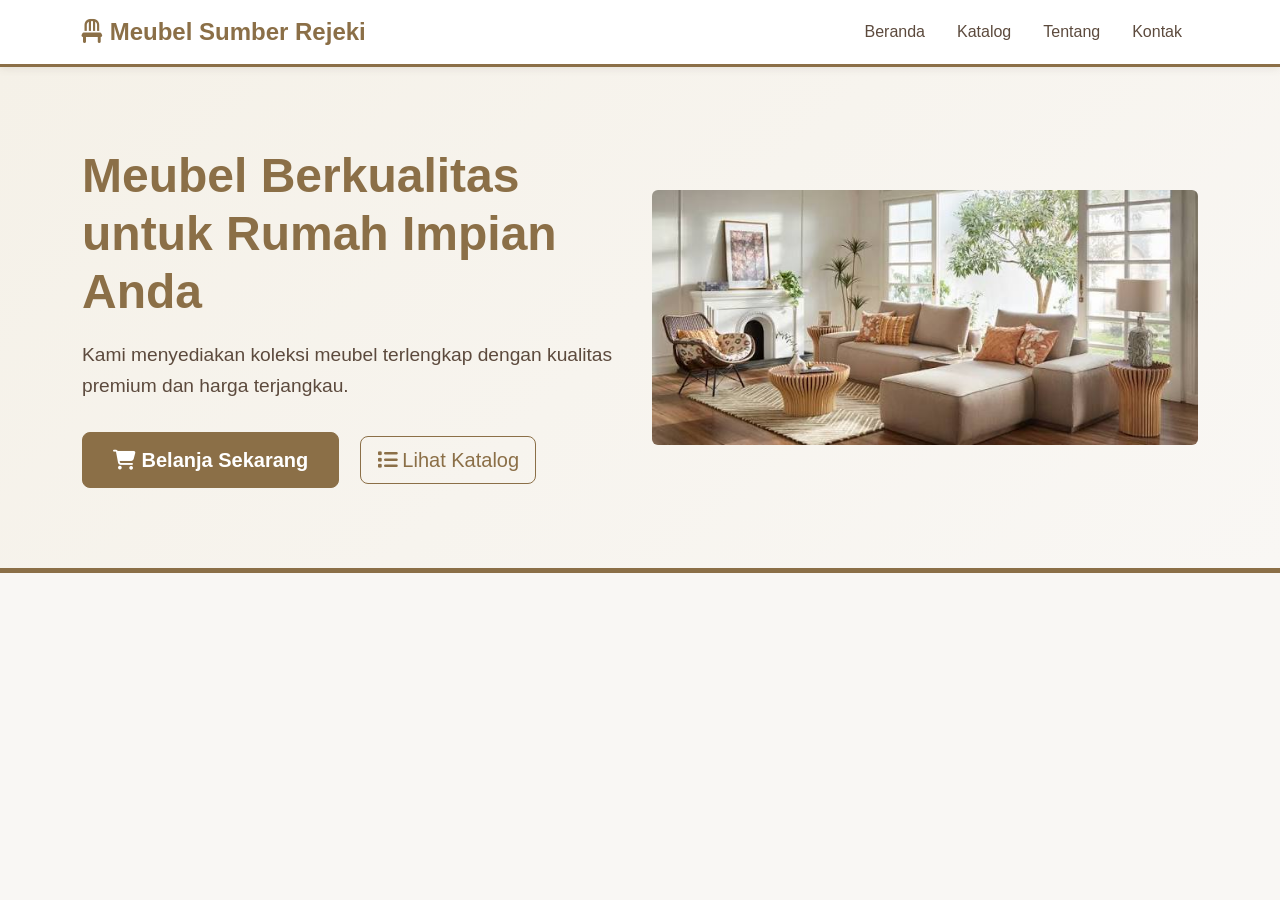
==== index.html @ 735f4b8a "Add files via upload" ====
<!DOCTYPE html>
<html lang="id">
<head>
    <meta charset="UTF-8">
    <meta name="viewport" content="width=device-width, initial-scale=1.0">
    <title>Meubel Sumber Rejeki</title>

    <link href="https://cdn.jsdelivr.net/npm/bootstrap@5.3.0/dist/css/bootstrap.min.css" rel="stylesheet">
    <link rel="stylesheet" href="https://cdnjs.cloudflare.com/ajax/libs/font-awesome/6.4.0/css/all.min.css">

    <!-- CSS Eksternal -->
    <link rel="stylesheet" href="asset/css/style.css">
</head>
<body>

    <!-- Navbar -->
    <nav class="navbar navbar-expand-lg navbar-light">
        <div class="container">
            <a class="navbar-brand" href="index.html">
                <i class="fas fa-chair"></i> Meubel Sumber Rejeki
            </a>

            <button class="navbar-toggler" type="button" data-bs-toggle="collapse" data-bs-target="#navbarNav">
                <span class="navbar-toggler-icon"></span>
            </button>

            <div class="collapse navbar-collapse" id="navbarNav">
                <ul class="navbar-nav ms-auto">
                    <li class="nav-item">
                        <a class="nav-link" href="index.html">Beranda</a>
                    </li>
                    <li class="nav-item">
                        <a class="nav-link" href="kategori/kategori.html">Katalog</a>
                    </li>
                    <li class="nav-item">
                        <a class="nav-link" href="#tentang">Tentang</a>
                    </li>
                    <li class="nav-item">
                        <a class="nav-link" href="#kontak">Kontak</a>
                    </li>
                </ul>
            </div>
        </div>
    </nav>

    <!-- Hero Section -->
    <div class="hero">
        <div class="container">
            <div class="row align-items-center">

                <div class="col-lg-6">
                    <h1>Meubel Berkualitas untuk Rumah Impian Anda</h1>

                    <p>
                        Kami menyediakan koleksi meubel terlengkap
                        dengan kualitas premium dan harga terjangkau.
                    </p>

                    <a href="kategori/kategori.html" class="btn btn-primary btn-lg me-3">
                        <i class="fas fa-shopping-cart"></i>
                        Belanja Sekarang
                    </a>

                    <a href="#katalog" class="btn btn-outline-primary btn-lg">
                        <i class="fas fa-list"></i>
                        Lihat Katalog
                    </a>
                </div>

                <div class="col-lg-6">
                    <img src="asset/images/hero.jpg"
                         alt="Meubel Sumber Rejeki"
                         class="img-fluid rounded">
                </div>

            </div>
        </div>
    </div>

    <!-- LANJUTKAN DENGAN PRODUK UNGGULAN,
         KATEGORI, TENTANG, KONTAK,
         DAN FOOTER YANG SUDAH KAMU PUNYA -->

    <script src="https://cdn.jsdelivr.net/npm/bootstrap@5.3.0/dist/js/bootstrap.bundle.min.js"></script>

</body>
</html>
---- asset/css/style.css ----
:root {
    --primary: #8B6F47;
    --secondary: #F5F1E8;
    --accent: #FFFFFF;
    --dark: #5C4A3D;
    --light: #F9F7F4;
}

* {
    margin: 0;
    padding: 0;
    box-sizing: border-box;
}

body {
    font-family: 'Segoe UI', Tahoma, Geneva, Verdana, sans-serif;
    background-color: var(--light);
    color: var(--dark);
    line-height: 1.6;
}

/* Navbar Styling */
.navbar {
    background-color: var(--accent);
    box-shadow: 0 2px 8px rgba(92, 74, 61, 0.1);
    border-bottom: 3px solid var(--primary);
}

.navbar-brand {
    font-weight: 700;
    font-size: 1.5rem;
    color: var(--primary) !important;
}

.nav-link {
    color: var(--dark) !important;
    font-weight: 500;
    transition: all 0.3s ease;
    margin: 0 8px;
}

.nav-link:hover {
    color: var(--primary) !important;
    text-decoration: underline;
}

/* Hero Section */
.hero {
    background: linear-gradient(135deg, var(--secondary) 0%, var(--light) 100%);
    padding: 80px 0;
    border-bottom: 5px solid var(--primary);
}

.hero h1 {
    color: var(--primary);
    font-weight: 800;
    margin-bottom: 20px;
    font-size: 3rem;
}

.hero p {
    color: var(--dark);
    font-size: 1.2rem;
    margin-bottom: 30px;
}

/* Button */
.btn-primary {
    background-color: var(--primary);
    border-color: var(--primary);
    padding: 12px 30px;
    font-weight: 600;
    transition: all 0.3s ease;
}

.btn-primary:hover {
    background-color: var(--dark);
    border-color: var(--dark);
    transform: translateY(-2px);
}

.btn-outline-primary {
    color: var(--primary);
    border-color: var(--primary);
}

.btn-outline-primary:hover {
    background-color: var(--primary);
    border-color: var(--primary);
}

/* Card Styling */
.card {
    border: none;
    border-radius: 15px;
    box-shadow: 0 4px 15px rgba(92, 74, 61, 0.1);
    transition: all 0.3s ease;
    background-color: var(--accent);
    height: 100%;
}

.card:hover {
    transform: translateY(-8px);
    box-shadow: 0 8px 25px rgba(92, 74, 61, 0.15);
}

.card-title {
    color: var(--primary);
    font-weight: 700;
}

.card-text {
    color: var(--dark);
}

.card img {
    border-radius: 15px 15px 0 0;
    height: 250px;
    object-fit: cover;
}

.product-price {
    font-size: 1.5rem;
    color: var(--primary);
    font-weight: 800;
}

/* Section Styling */
section {
    padding: 60px 0;
}

section h2 {
    color: var(--primary);
    font-weight: 800;
    margin-bottom: 40px;
    text-align: center;
    font-size: 2.5rem;
}

.section-subtitle {
    color: var(--dark);
    text-align: center;
    margin-bottom: 50px;
    font-size: 1.1rem;
}

/* Footer */
footer {
    background-color: var(--dark);
    color: var(--secondary);
    padding: 40px 0;
    margin-top: 80px;
}

footer h5 {
    color: var(--secondary);
    font-weight: 700;
    margin-bottom: 15px;
}

footer a {
    color: var(--secondary);
    text-decoration: none;
    transition: all 0.3s ease;
}

footer a:hover {
    color: var(--primary);
}

.footer-divider {
    border-top: 1px solid rgba(245, 241, 232, 0.2);
    margin-top: 30px;
    padding-top: 30px;
}

/* Breadcrumb */
.breadcrumb {
    background-color: var(--secondary);
    padding: 15px 0;
    margin-bottom: 30px;
}

.breadcrumb-item a {
    color: var(--primary);
    text-decoration: none;
}

.breadcrumb-item.active {
    color: var(--dark);
}

/* Category Badge */
.category-badge {
    display: inline-block;
    background-color: var(--primary);
    color: var(--accent);
    padding: 8px 16px;
    border-radius: 20px;
    font-weight: 600;
    font-size: 0.85rem;
}

/* Pagination */
.pagination .page-link {
    color: var(--primary);
    border-color: var(--primary);
}

.pagination .page-link:hover {
    background-color: var(--primary);
    border-color: var(--primary);
    color: var(--accent);
}

.pagination .page-item.active .page-link {
    background-color: var(--primary);
    border-color: var(--primary);
}

/* Badge */
.badge {
    background-color: var(--primary);
    padding: 8px 12px;
    font-weight: 600;
}

.badge-secondary {
    background-color: var(--secondary);
    color: var(--primary);
}
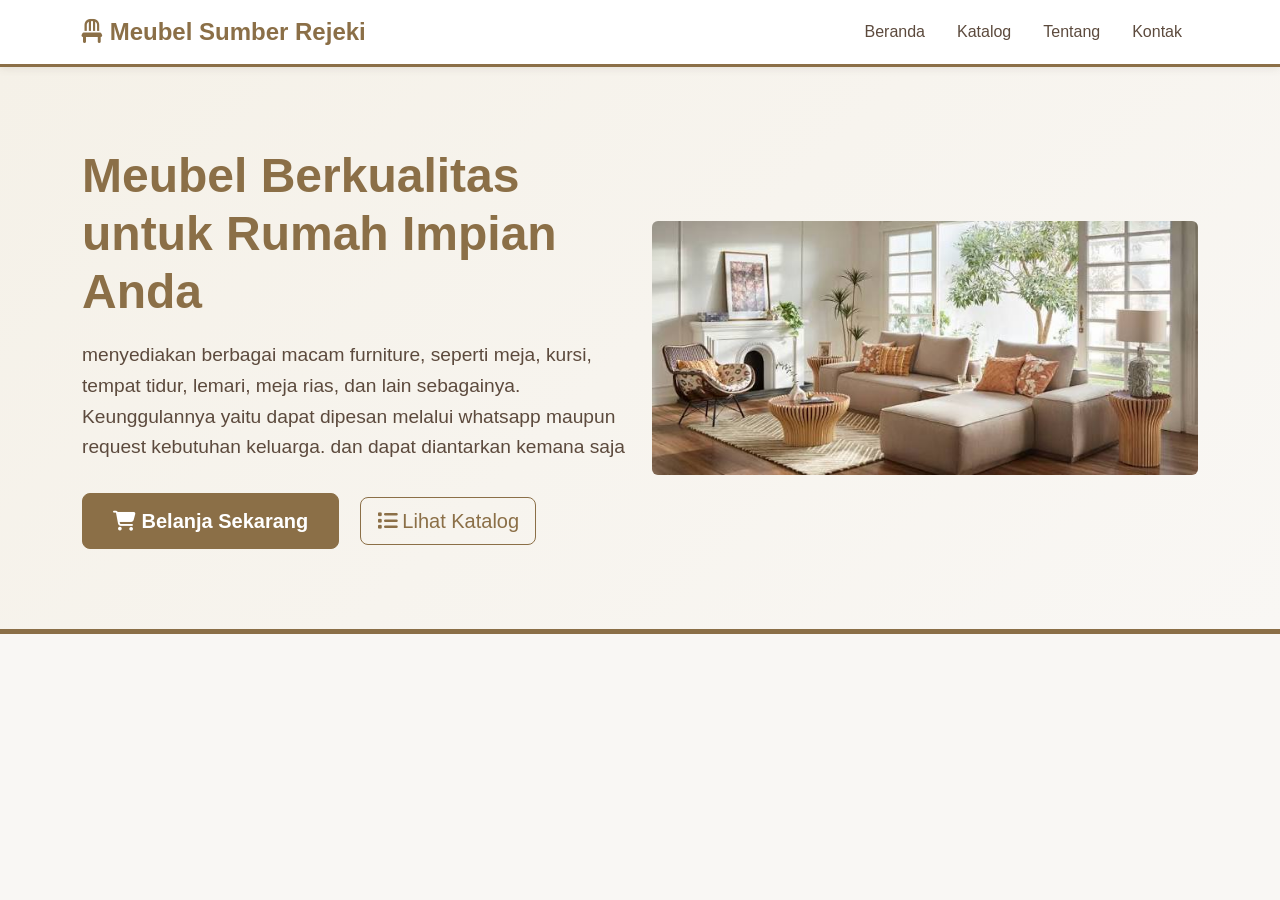
==== commit 01cb40fa: "Update index.html" ====
--- a/index.html
+++ b/index.html
@@ -10,6 +10,15 @@
 
     <!-- CSS Eksternal -->
     <link rel="stylesheet" href="asset/css/style.css">
+    <!-- Google tag (gtag.js) -->
+<script async src="https://www.googletagmanager.com/gtag/js?id=G-TJ70CVEC40"></script>
+<script>
+  window.dataLayer = window.dataLayer || [];
+  function gtag(){dataLayer.push(arguments);}
+  gtag('js', new Date());
+
+  gtag('config', 'G-TJ70CVEC40');
+</script>
 </head>
 <body>
 
@@ -52,8 +61,8 @@
                     <h1>Meubel Berkualitas untuk Rumah Impian Anda</h1>
 
                     <p>
-                        Kami menyediakan koleksi meubel terlengkap
-                        dengan kualitas premium dan harga terjangkau.
+                        menyediakan berbagai macam furniture, seperti meja, kursi, tempat tidur, lemari, meja rias, dan lain sebagainya. 
+                        Keunggulannya yaitu dapat dipesan melalui whatsapp maupun request kebutuhan keluarga. dan dapat diantarkan kemana saja
                     </p>
 
                     <a href="kategori/kategori.html" class="btn btn-primary btn-lg me-3">
@@ -84,4 +93,4 @@
     <script src="https://cdn.jsdelivr.net/npm/bootstrap@5.3.0/dist/js/bootstrap.bundle.min.js"></script>
 
 </body>
-</html>+</html>
